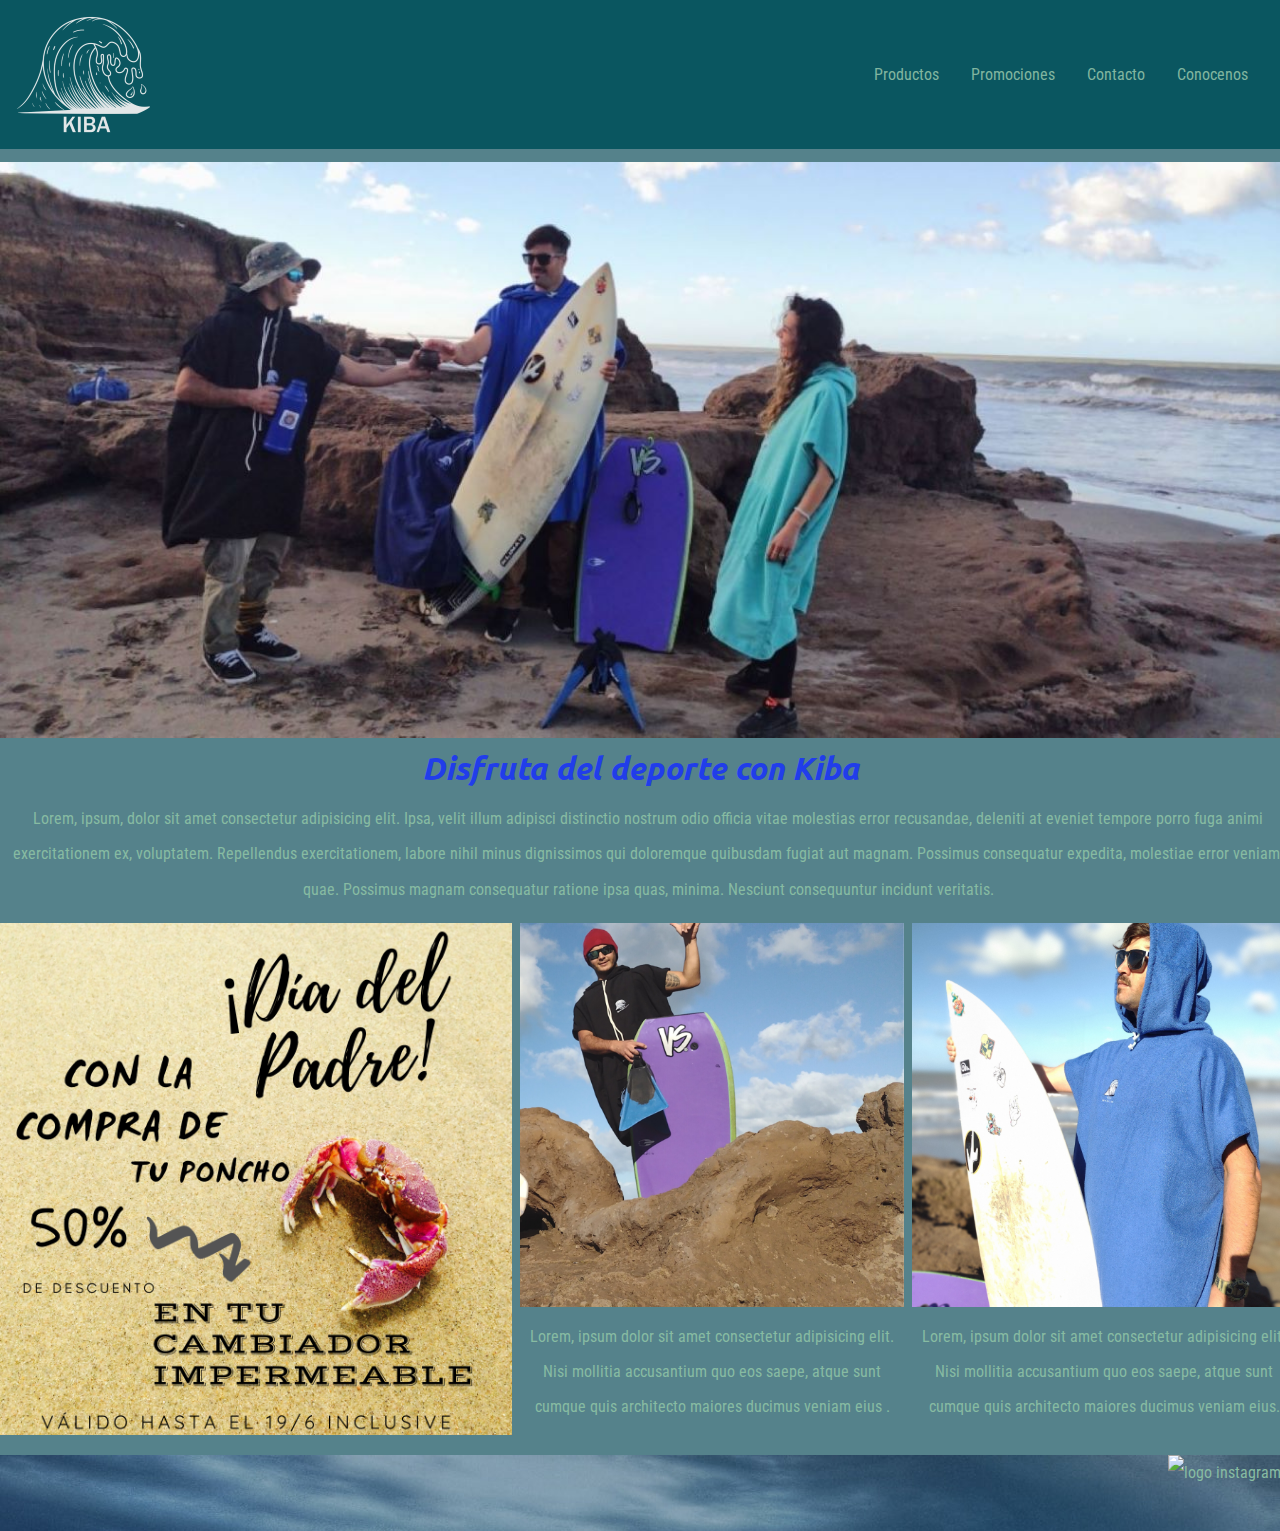
==== index.html @ 96d83f31 "primer subida grid" ====
<!DOCTYPE html>
<html lang="es">
<head>
	<meta charset="UTF-8">
	<meta name="viewport" content="width=device-width, initial-scale=1.0">
	<title>Kiba Ponchos</title>
	<link rel="shortcut icon" href="img/favicon.png">
	<link rel="stylesheet" href="css/style.css">
</head>
<body class="grid">
	<nav>
			<a href="index.html">
			 	<img src="img/kibalogo.svg">
			</a>
		<ul >
			<li>
				<a  href="paginas/productos.html">Productos</a>
			</li>
			<li>
				<a href="paginas/promociones.html">Promociones</a>
			</li>
			<li>
				<a href="paginas/contacto.html">Contacto</a>
			</li>
			<li>
				<a href="paginas/conocenos.html">Conocenos</a>
			</li>
		</ul>
		
	</nav>
		<header class="header" >
			<img src="img/header.jpg" alt="header kiba">
			<h1>Disfruta del deporte con Kiba</h1>
		</header>
		<main class="main" >
			<section >
			<p>Lorem, ipsum, dolor sit amet consectetur adipisicing elit. Ipsa, velit illum adipisci distinctio nostrum odio officia vitae molestias error recusandae, deleniti at eveniet tempore porro fuga animi exercitationem ex, voluptatem.
			Repellendus exercitationem, labore nihil minus dignissimos qui doloremque quibusdam fugiat aut magnam. Possimus consequatur expedita, molestiae error veniam, quae. Possimus magnam consequatur ratione ipsa quas, minima. Nesciunt consequuntur incidunt veritatis.
			</p>
		</main>
		<section class="prod1">
			<div>
				<img src="img/productos/diadelpadre/1.png" alt="dia del padre">
				<p>Lorem, ipsum dolor sit amet consectetur adipisicing elit. Nisi mollitia accusantium quo eos saepe, atque sunt cumque quis architecto maiores ducimus veniam eius .</p>
			</div>
		</section>	
		<section class="prod2">
			<div >
				<img src="img/productos/diadelpadre/2.png" alt="dia del padre">
				<p>Lorem, ipsum dolor sit amet consectetur adipisicing elit. Nisi mollitia accusantium quo eos saepe, atque sunt cumque quis architecto maiores ducimus veniam eius.</p>
			</div>				
		</section>
		<section class="sidebar">
			<div>
				<img src="img/productos/diadelpadre/3.png" alt="dia del padre">

			</div>
		</section>
		
		<footer class="pie">
			<a href="https://www.instagram.com/kiba.ponchos/" target="_blank">
				<img src="img/instagram.png" alt=" logo instagram">
			</a>
			<a href="https://www.facebook.com/KIBA-MDQ-100685705665796/" target="_blank">
				<img src="img/facebook.png" alt="logo facebook">
			</a>
		</footer>
	</body>
</html>
---- css/style.css ----
@import url('https://fonts.googleapis.com/css2?family=Roboto+Condensed:wght@300&family=Ubuntu:ital,wght@0,300;1,300&display=swap');
*{
	line-height: 2.2rem;
	margin: 0;
	padding: 0;
	box-sizing: border-box;
	/*overflow-x: hidden;*/
	
}
html{
	font-size: 62.5;
	max-width: 100vw;
	height: 100vh;
}	

p{
 	font-size: 2 rem;
 	color: #87BBA2;
 	font-family:"Roboto Condensed", sans-serif;	
}

h1,
h2,
h3{
	font-family: 'Ubuntu', sans-serif; 
	font-style: italic;
	color: #213DEA;
}
body{
	width: 100%;
	background-color: #55828B;
}

/* ----------comienzo grid index----------- */
.grid{
	display: grid;
	text-align: center;
	gap: 0.5rem;
	grid-template-columns: 100vw;
	grid-template-rows: repeat(7,auto);
   grid-template-areas:
   "nav" 
   "header"
   "main"
   "prod1"
   "prod2"
   "sidebar"
   "pie";
}
      

nav{
	grid-area:nav;
	background-color: #03525B;
	opacity: 0.9;
	font-family: "Roboto Condensed", sans-serif;
	padding: 1rem 1rem;
	position: sticky;
	top: 0;
 	display: flex;
 	justify-content: space-between;

}
	ul{
		flex-direction: column;
	}
		li{ 
			list-style: none;	     
		}
			a{
				text-decoration: none;
				color: #87BBA2;
				font-family:"Roboto Condensed", sans-serif;
				font-size:1.5 rem;	
			}
				nav a:hover {
	 				color: black;
				}
					nav a img{
						display:flex;
						width: auto;
						height: auto;
						top: 0.5rem;
					}
		
}

.header{
	grid-area:header;
}
img{
	max-width: 100vw;
}
.main{
	grid-area:main;
}

.prod1{
	grid-area:prod1;	
}

.prod2{
	grid-area:prod2;	
}
.sidebar{
	grid-area:sidebar;	
}
footer{
	grid-area:pie;
	background-image:url(../img/sea.jpg);
	display: flex;
	justify-content: flex-end;
	align-content: center;
}
footer a img{
	width: 20% auto;
	height: 20%;
	align-content: center;
	
}

/*------------comienzo media queri tablet-------------*/

@media screen and (min-width:768px){
	.grid{	
	gap: 0.5rem;
	grid-template: 
   "nav     nav"    auto
   "header  header" auto
   "main    main"   auto
   "prod2   prod1"  auto
   "sidebar sidebar"auto
   "pie     pie"    auto/
     50vw     50vw ;

   }

	nav ul{
		flex-direction: row;
		display: flex;
		align-items: center;
	}
		nav li{
				margin-right: 2rem;
				
		}
			nav a{
				justify-content: space-around;
			}
.header{
	width: 100vw;
}			
.main{
	margin: 0.5rem;
}
.prod1 img{
	width: 100%;
}
.prod2 img{
	width: 100%;
}
.sidebar img{
	width: 100%;
}
}

/*------------comienzo media queri descktop-------------*/

@media screen and (min-width: 1024px){
	.grid{
		
	grid-template: 
   "nav     nav     nav"    auto 
   "header  header  header" auto
   "main    main    main"   auto
   "sidebar prod1   prod2"  auto
   "pie     pie     pie "   auto /
   40vw		  30vw		30vw;
     
	}

}  
---------------/*inicio pagina productos mobile*/-------------

.gridGaleria{
	display: grid;
	grid-gap: 1.5rem;
	grid-template-columns: 1fr;
	grid-template-rows: repeat(6, 1fr);	
	grid-template-areas: 
	"box1" 
	"box2" 
	"box3" 
	"box4" 
	"box5"
	"box6";
	justify-content: center;
}

header, main{
text-align: center;
margin-top: 0.3rem;
}

.boxImg1{
	grid-area:box1;
}

.boxImg2{
	grid-area:box2;
}
.boxImg3{
	grid-area:box3;
}
.boxImg4{
	grid-area:box4;
}	
.boxImg5{
	grid-area:box5;
}
.boxImg6{
	grid-area:box6;
}
.contFlexProd{
	display: flex;
	text-align: center;
	padding: 1rem;
	flex-direction: column;
	justify-content: center;
}
 

figure{
	margin: 0.2rem;
	color: #87BBA2;
	font-family: "Roboto Condensed", sans-serif;
	font-size: 1rem;
	border: solid #C9E4CA 2px;
	background-color: #03525B;
	justify-items: center;
}
 	
 	figure img{
	margin: 0.5 rem; 
	padding: 0.5rem;
	width: 80%;
	object-fit: cover;
	justify-content: center;
	}

button{
	display: flex;
	margin: auto;
	padding: 0.4rem;
	border-radius: 50px;
	background-color: #054A7B;
	color: white;
	align-self: flex-end;
}
/*-----------media querie tablet pagina productos--------*/


@media screen and (min-width:768px){

.gridGaleria{
display: grid;
grid-gap: 1.5rem;
grid-template-columns: repeat(2, 50%);
grid-template-rows:repeat(3, auto); 
grid-template-areas: 
  "box1  box2" 
 	"box3  box4"	 
	"box5  box6"; 
justify-content: center;
}	 

.contFlexProd{
	flex-direction: row;	
}
}

/*-----------------media querie desckop productos-----------*/
@media screen and (min-width:1024px){

.gridGaleria{
grid-gap: 1.5rem;
grid-template-columns: repeat(2, 33.3%);
grid-template-rows:repeat(2, auto); 
grid-template-areas: 
  "box1  box2  box3" 
 	"box4	 box5  box6"; 
}	
}

/*----------comienzo pagina promociones-------*/
/*.gridPromos{
display: grid;
margin:0.5rem;
grid-template-columns: repeat(1, 1fr);
grid-template-rows: repeat(1, 1fr);
grid-template-areas: 
"sec1 "
"sec2";
}
*/
/*---------- cmedia querie tablet promociones-------*/
/*@media screen and (min-width:768px){
	
.gridPromos{
display: grid;
grid-template-columns: repeat(2, 50%);
grid-template-rows: repeat(1, 1fr);
grid-template-areas: 
"sec1  sec2"
}

.section1{
	grid-area:sec1;
	text-align: center;
}
.section2{
	grid-area:sec2;
	text-align: center;
}

}*/
/*---------- cmedia querie descktop promociones-------*/
/*@media screen and (min-width:1024px){
	
.gridPromos{
display: grid;
grid-template-columns: repeat(2, 50%);
grid-template-rows: repeat(1, 1fr);
grid-template-areas: 
"sec1  sec2"
}
}
*/
/*-----------------comienzo pagina contacto----------*/
/*----formulario----*/
/*@media screen and (min-width:768px){
	
.gridForm{
display: grid;
grid-template-columns: repeat(2, 50%);
grid-template-rows: repeat(1, 1fr);
grid-template-areas: 
"p1  p2"
}

.p1{
	grid-area:p1;
}
.p2{
	grid-area: p2;
	display: flex;
	flex-direction: column;
}
.form{
display: flex;
	flex-direction: column;
	width: 80%;
	height: auto;
	margin: 1.5rem;
	
}
input{
	width: 500px;
	margin-top: 1rem;

}
textarea{
	margin-top: 1rem;
}*/
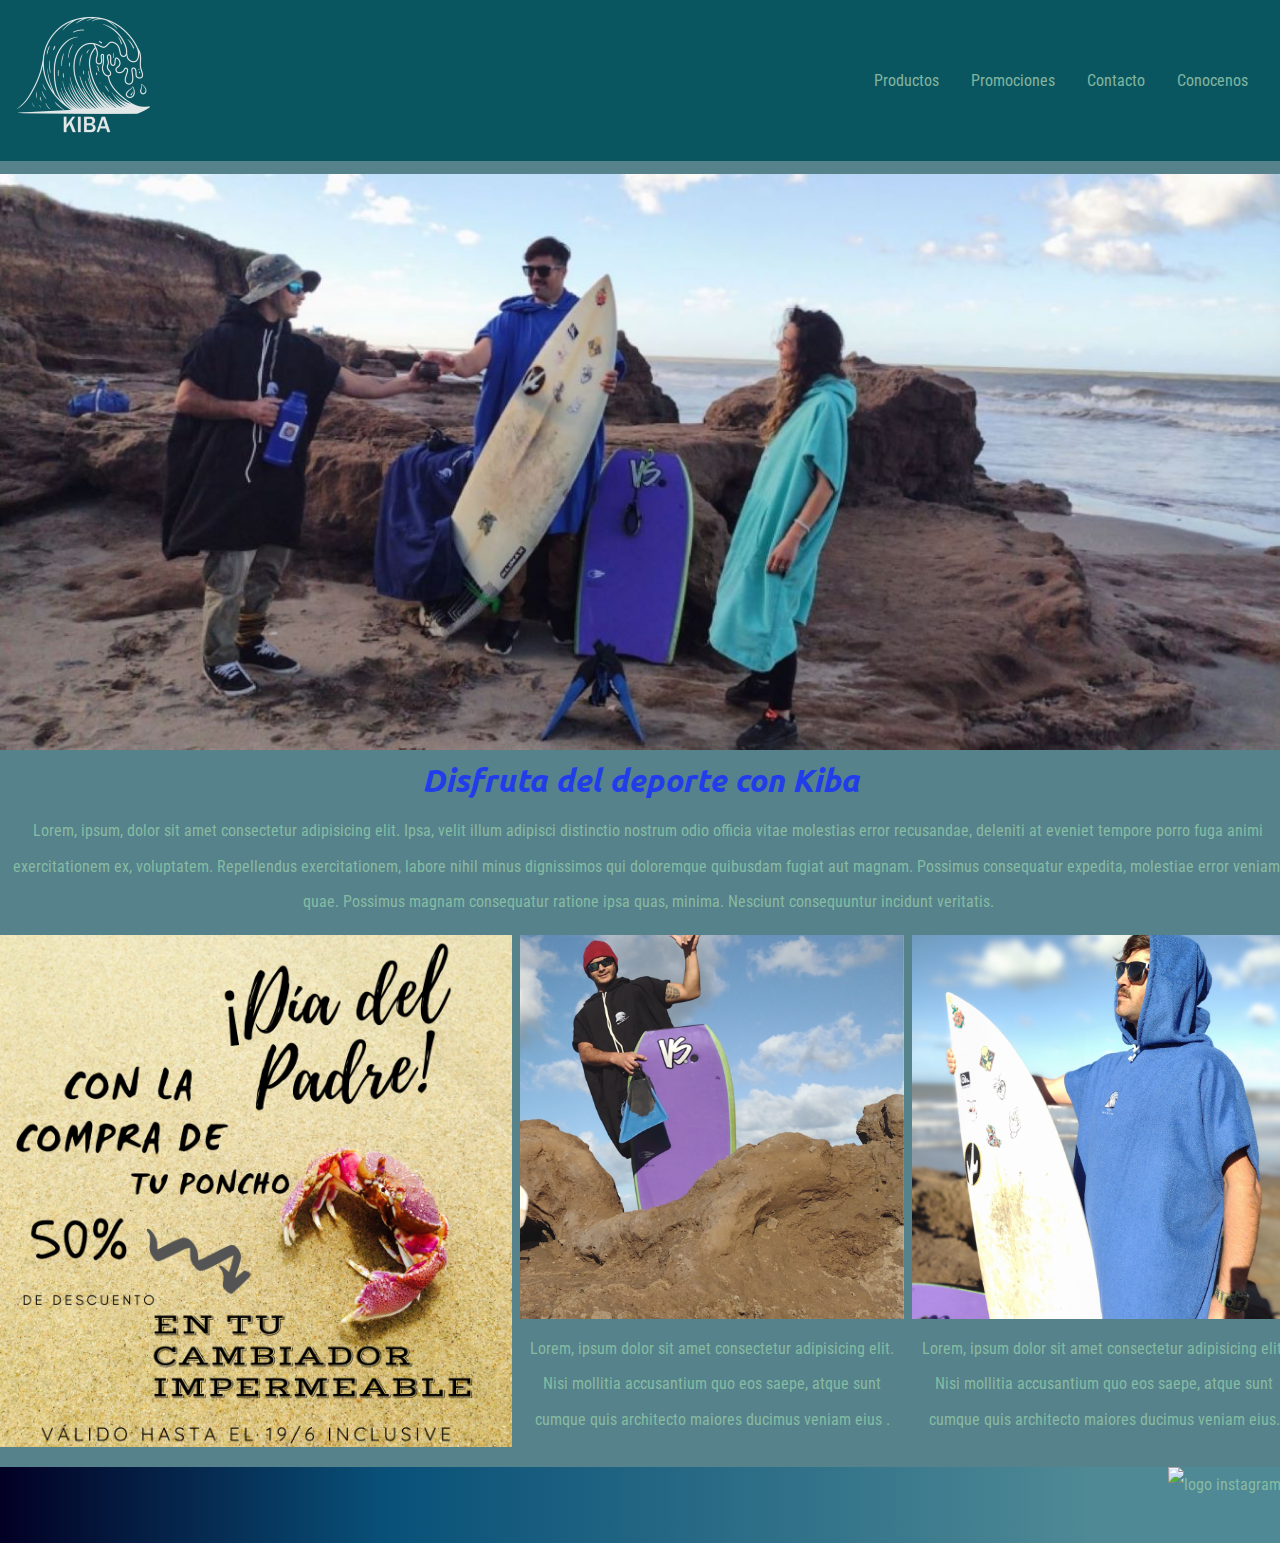
==== commit a4b3da6f: "aplicando animaciones" ====
--- a/index.html
+++ b/index.html
@@ -57,7 +57,7 @@
 			</div>
 		</section>
 		
-		<footer class="pie">
+		<footer class="gradient">
 			<a href="https://www.instagram.com/kiba.ponchos/" target="_blank">
 				<img src="img/instagram.png" alt=" logo instagram">
 			</a>
--- a/css/style.css
+++ b/css/style.css
@@ -76,18 +76,22 @@
 				nav a:hover {
 	 				color: black;
 				}
-					nav a img{
+					nav a img:hover{
 						display:flex;
 						width: auto;
 						height: auto;
 						top: 0.5rem;
+						transform:rotate(360deg);
+						transition: all 2s;
 					}
-		
-}
-
-.header{
+
+.header:hover{
 	grid-area:header;
 }
+.header img:hover{
+	transform:scale(1.02,1);
+}
+
 img{
 	max-width: 100vw;
 }
@@ -107,7 +111,7 @@
 }
 footer{
 	grid-area:pie;
-	background-image:url(../img/sea.jpg);
+/*	background-image:url(../img/sea.jpg);*/
 	display: flex;
 	justify-content: flex-end;
 	align-content: center;
@@ -117,6 +121,9 @@
 	height: 20%;
 	align-content: center;
 	
+}
+.gradient{
+	background: linear-gradient(90deg, rgba(2,0,36,1) 0%, rgba(9,81,121,1) 30%, rgba(0,212,255,0.0844712885154062) 84%);
 }
 
 /*------------comienzo media queri tablet-------------*/
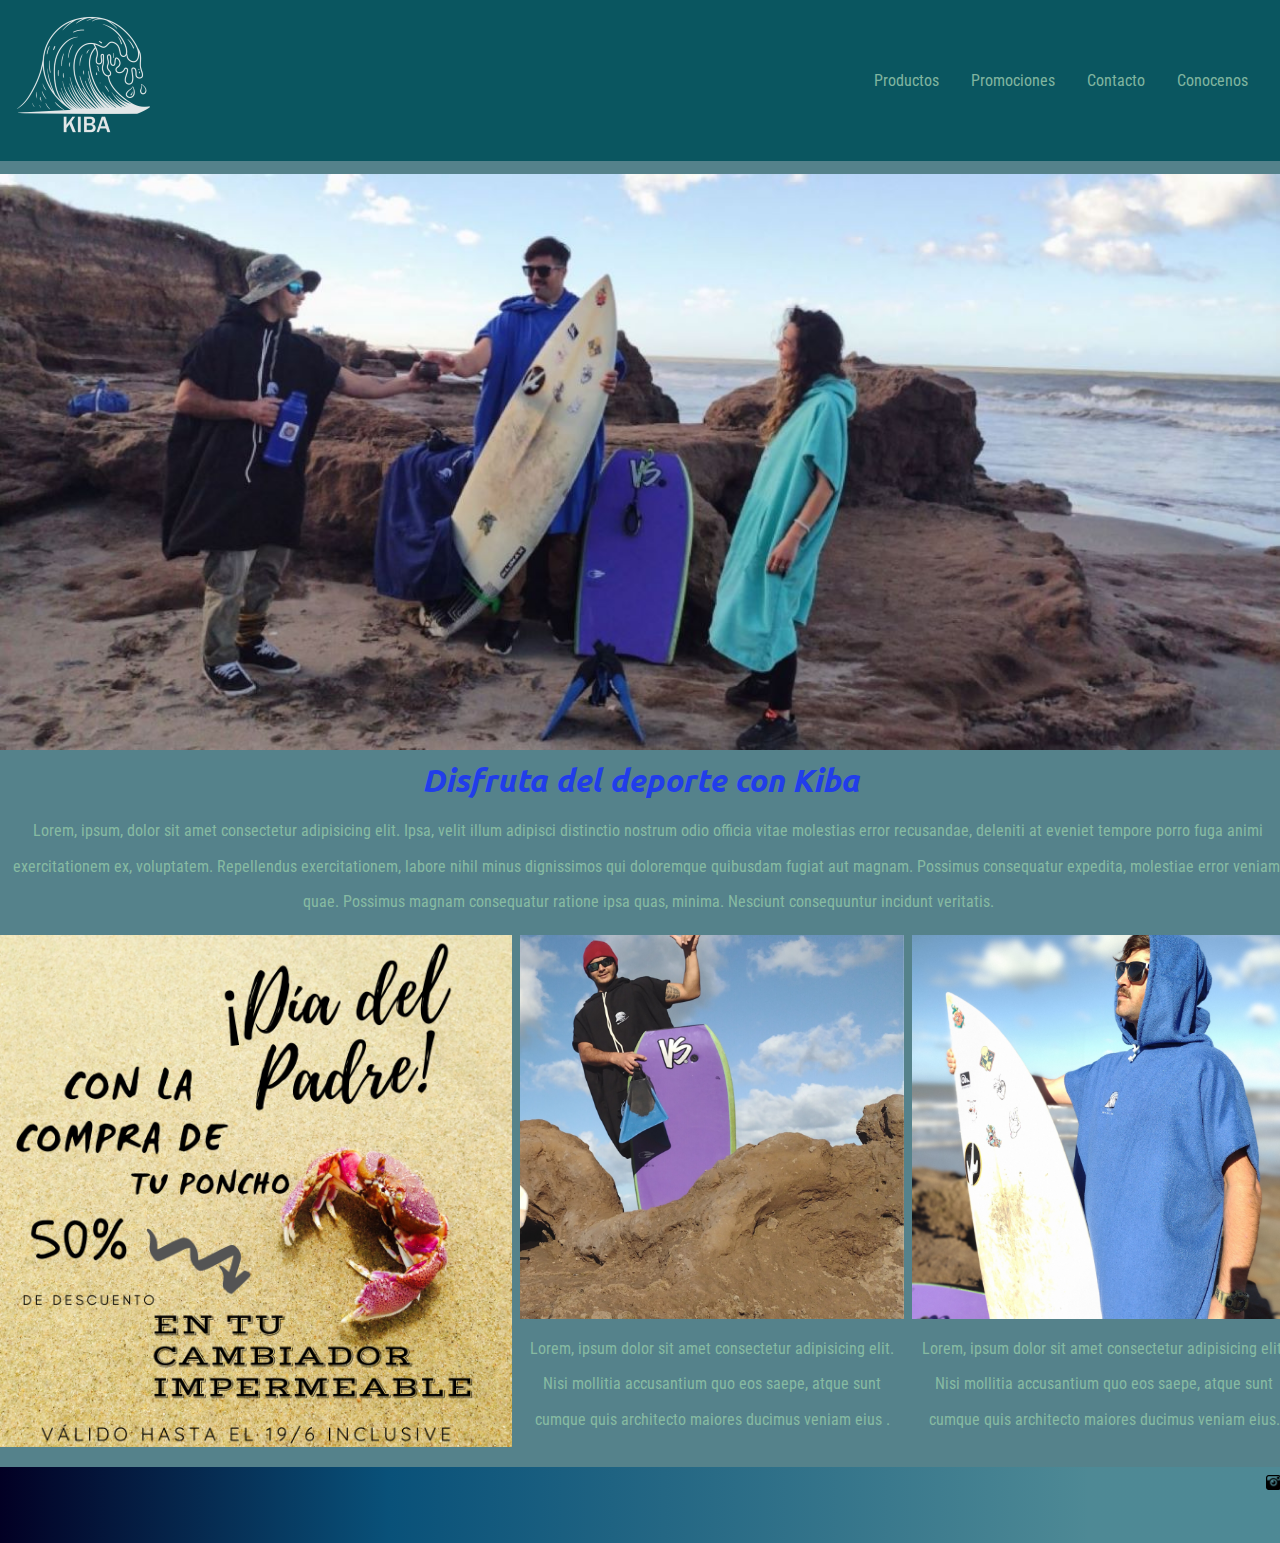
==== commit 30cd22f2: "subida index" ====
--- a/index.html
+++ b/index.html
@@ -59,7 +59,7 @@
 		
 		<footer class="gradient">
 			<a href="https://www.instagram.com/kiba.ponchos/" target="_blank">
-				<img src="img/instagram.png" alt=" logo instagram">
+				<img src="img/Instagram.png" alt=" logo instagram">
 			</a>
 			<a href="https://www.facebook.com/KIBA-MDQ-100685705665796/" target="_blank">
 				<img src="img/facebook.png" alt="logo facebook">
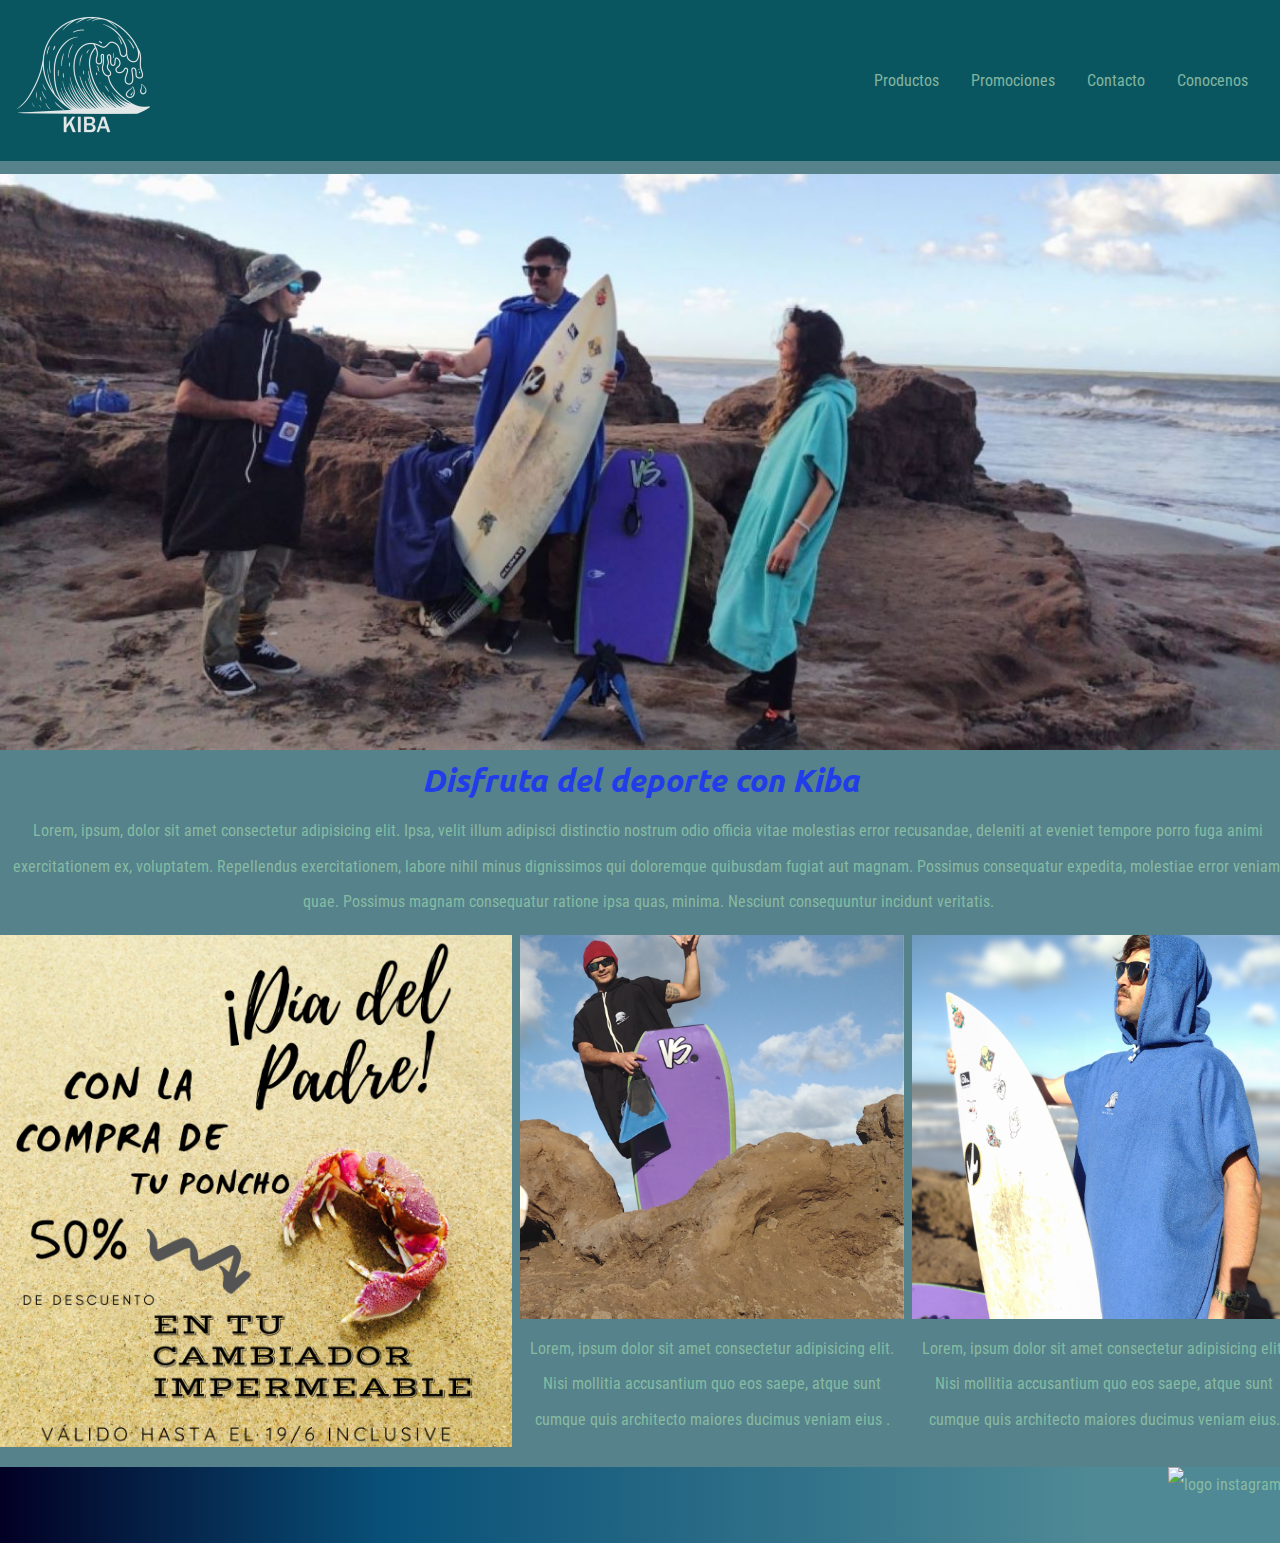
==== commit adea9dd1: "subida de index" ====
--- a/index.html
+++ b/index.html
@@ -59,7 +59,7 @@
 		
 		<footer class="gradient">
 			<a href="https://www.instagram.com/kiba.ponchos/" target="_blank">
-				<img src="img/Instagram.png" alt=" logo instagram">
+				<img src="img/instagram.png" alt=" logo instagram">
 			</a>
 			<a href="https://www.facebook.com/KIBA-MDQ-100685705665796/" target="_blank">
 				<img src="img/facebook.png" alt="logo facebook">
